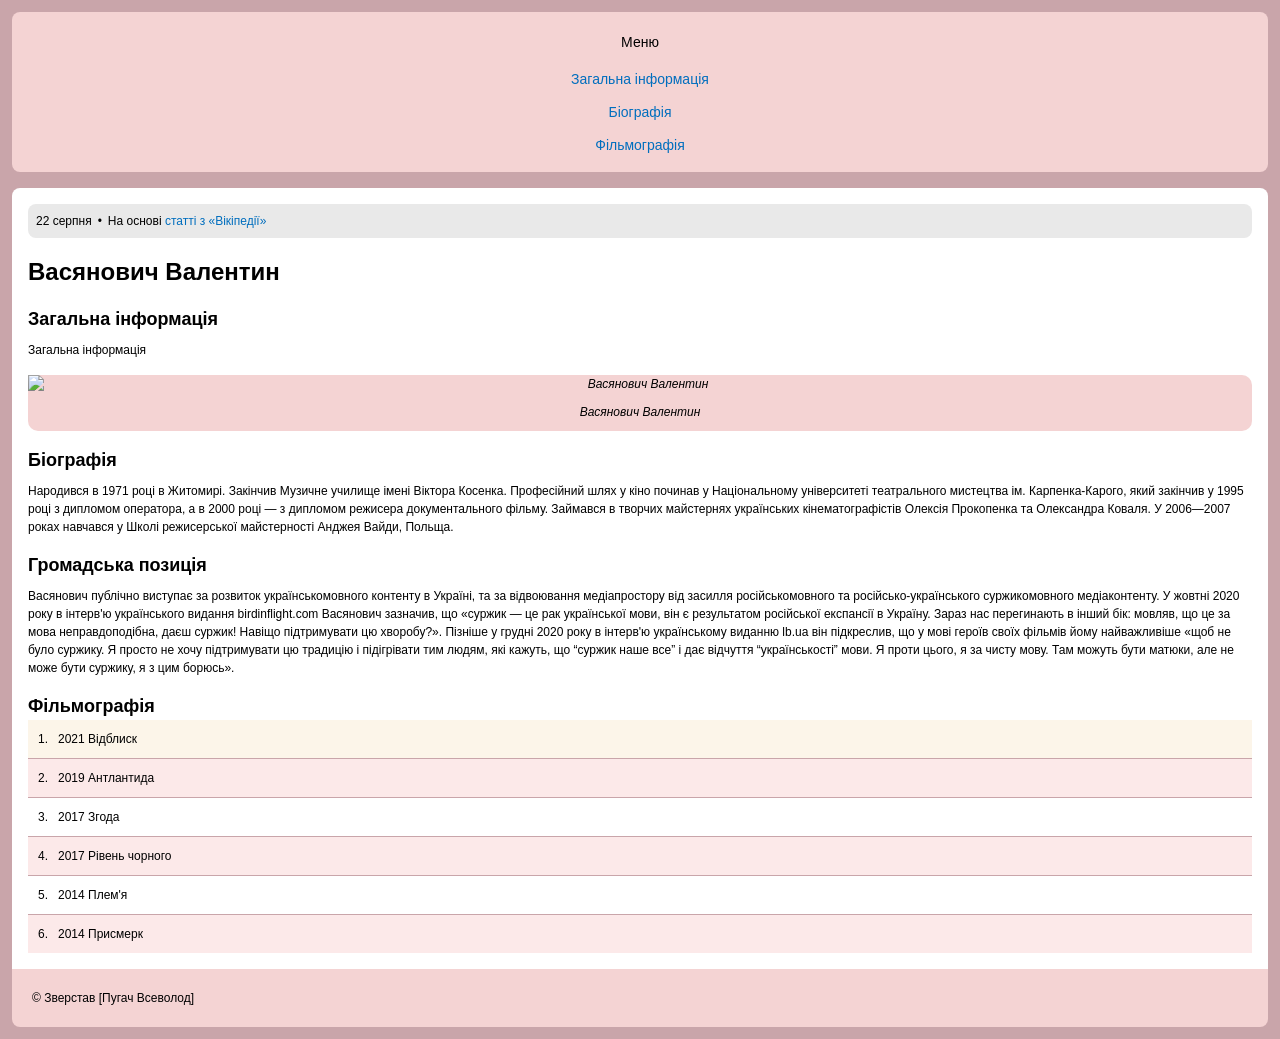
==== lesson11-praktyka/index.html @ e3b04235 "Add files via upload" ====
<!DOCTYPE html>
<html lang="en">
<head>
    <link href="style/style.css" rel="stylesheet">
    <meta charset="UTF-8">
    <title>Васянович Валентин</title>
    <meta name="viewport" content="width=device-width, initial-scale=1">
</head>
<body>
<div class="wrapper">
    <header>
        <nav>
            <span class="menu">Меню</span>
            <ul class="nav">
                <li><a href="#">Загальна інформація</a></li>
                <li><a href="#">Біографія</a></li>
                <li><a href="#">Фільмографія</a></li>
            </ul>
        </nav>
    </header>

    <main>
        <article class="date">
            <span>22 серпня</span>&bull;<span>На основі <a href="#">статті з «Вікіпедії»</a></span>
        </article>
        <article class="main">
            <h1>Васянович Валентин</h1>
            <section class="info">
                <h2>Загальна інформація</h2>
                <p>Загальна інформація</p>
            </section>
            <figure>
                <img src="image/image 1.png" alt="Васянович Валентин">
                <figcaption>Васянович Валентин</figcaption>
            </figure>
            <section class="info">
                <h2>Біографія</h2>
                <p>Народився в 1971 році в Житомирі. Закінчив Музичне училище імені Віктора Косенка. Професійний шлях у кіно починав у Національному університеті театрального мистецтва ім. Карпенка-Карого, який закінчив у 1995 році з дипломом оператора, а в 2000 році — з дипломом режисера документального фільму. Займався в творчих майстернях українських кінематографістів Олексія Прокопенка та Олександра Коваля. У 2006—2007 роках навчався у Школі режисерської майстерності Анджея Вайди, Польща.</p>
            </section>
            <section class="info">
                <h2>Громадська позиція</h2>
                <p>Васянович публічно виступає за розвиток українськомовного контенту в Україні, та за відвоювання медіапростору від засилля російськомовного та російсько-українського суржикомовного медіаконтенту. У жовтні 2020 року в інтерв'ю українського видання birdinflight.com Васянович зазначив, що «суржик — це рак української мови, він є результатом російської експансії в Україну. Зараз нас перегинають в інший бік: мовляв, що це за мова неправдоподібна, даєш суржик! Навіщо підтримувати цю хворобу?». Пізніше у грудні 2020 року в інтерв'ю українському виданню lb.ua він підкреслив, що у мові героїв своїх фільмів йому найважливіше «щоб не було суржику. Я просто не хочу підтримувати цю традицію і підігрівати тим людям, які кажуть, що “суржик наше все” і дає відчуття “українськості” мови. Я проти цього, я за чисту мову. Там можуть бути матюки, але не може бути суржику, я з цим борюсь».</p>
            </section>
            <section class="movie">
                <h2>Фільмографія</h2>
                <ol>
                    <li>2021 Відблиск</li>
                    <li>2019 Антлантида</li>
                    <li>2017 Згода</li>
                    <li>2017 Рівень чорного</li>
                    <li>2014 Плем'я</li>
                    <li>2014 Присмерк</li>
                </ol>
            </section>
        </article>
    </main>
    <footer>&copy; Зверстав [Пугач Всеволод]</footer>
</div>
</body>
</html>
---- lesson11-praktyka/style/style.css ----
:root {
    font-family: Verdana, Geneva, Tahoma, sans-serif;
    font-size: 12px;
    line-height: 1.5;
}
*, *:before, *:after {
    box-sizing: inherit;
}
* {
    margin: 0;
    padding: 0;
    text-decoration: none;
    list-style: none;
}
body {
    background: #C9A5AA;
}
.wrapper {
    margin: 12px;
}
nav {
    display: flex;
    flex-direction: column;
    text-align: center;
    align-items: center;
    font-size: 14px;
    border-radius: 8px;
    background: #F4D3D3;
    padding: 10px 0;
}
nav ul li{
    padding: 6px 0;
}
.menu{
    font-family: "Arial Black", sans-serif;
    padding: 10px 0;
    display: block;
}
.nav li{
    padding: 6px 0;
    display: block;
    width: 100%;
}
.nav{
    width: 100%;
}
.nav > li:hover{
    background: #FFF;
}
:link{
    color: #006EBE;
}
:link:hover{
    color: #5EAAE0;
}
:visited{
    color: #0B257D;
}
main{
    display: flex;
    flex-direction: column;
    padding: 16px;
    background: #FFF;
    border-radius: 8px 8px 0 0;
    margin-top: 16px;
    row-gap: 16px;
}
.main{
    display: flex;
    flex-direction: column;
    row-gap: 16px;
}
.date{
    background: #E9E9E9;
    padding: 8px;
    border-radius: 8px;
    display: flex;
    column-gap: 6px;
}
h1{
    font-size: 24px;
}
.info h2,
.movie h2{
    font-size: 18px;
    font-weight: bold;
}
.info{
    display: flex;
    flex-direction: column;
    row-gap: 8px;
}
figure{
    background: #F4D3D3;
    border-radius: 10px;
    text-align: center;
    font-style: italic;
}
figure img{
    display: block;
    max-width: 100%;
}
figcaption{
    padding: 10px 0;
}
.movie ol li{
    padding: 10px;
    border-bottom: 1px solid #C9A5AA;
    padding-left: 30px;
}
ol > li::before{
    content: counter(list-item) ".";
    display: inline-block;
    margin-left: -20px;
    width: 20px;
}
ol > li:last-child{
    border-bottom: none;
}
ol > li:first-child{
    background: #FCF5E9;
}
ol > li:nth-child(even){
    background: #FCE9E9;
}
footer{
    padding: 20px;
    border-radius: 0 0 8px 8px;
    background: #F4D3D3;
}
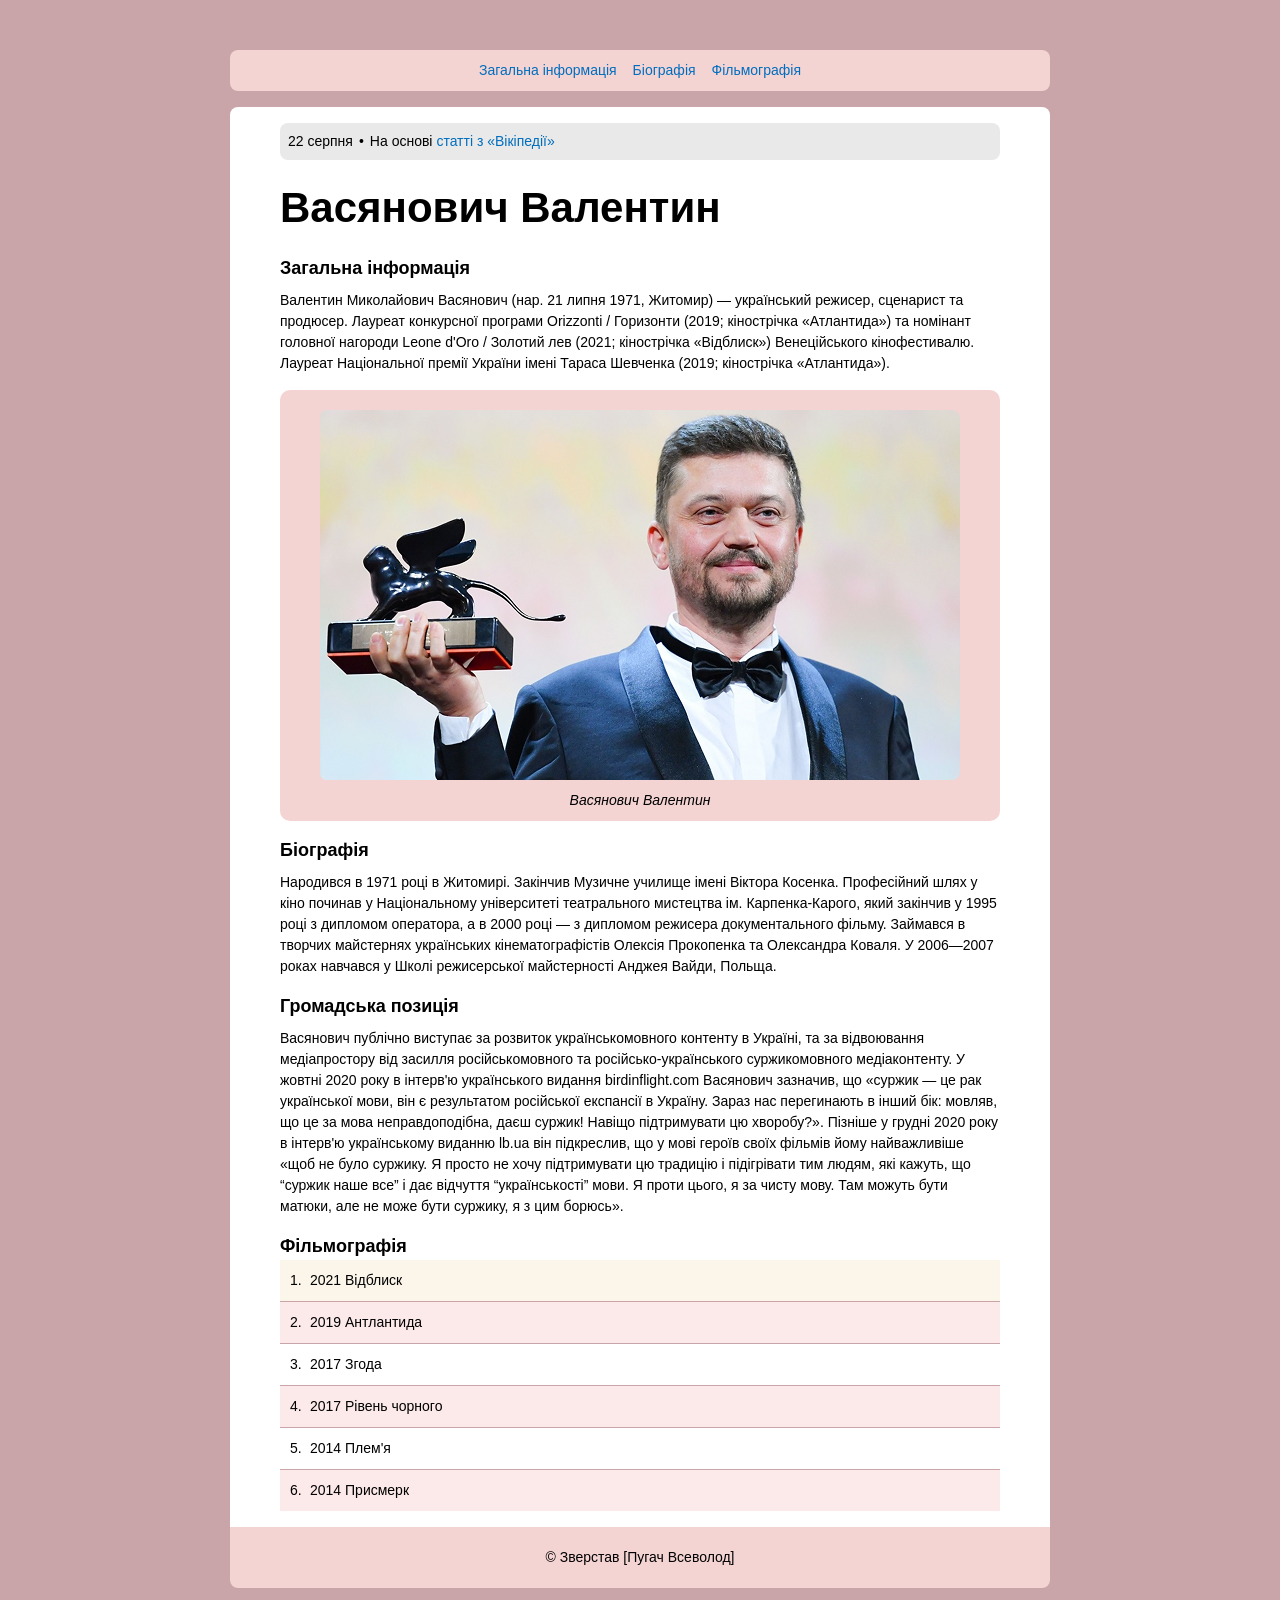
==== commit 2b5e1cb5: "Add files via upload" ====
--- a/lesson11-praktyka/index.html
+++ b/lesson11-praktyka/index.html
@@ -27,7 +27,7 @@
             <h1>Васянович Валентин</h1>
             <section class="info">
                 <h2>Загальна інформація</h2>
-                <p>Загальна інформація</p>
+                <p>Валентин Миколайович Васянович (нар. 21 липня 1971, Житомир) — український режисер, сценарист та продюсер. Лауреат конкурсної програми Orizzonti / Горизонти (2019; кінострічка «Атлантида») та номінант головної нагороди Leone d'Oro / Золотий лев (2021; кінострічка «Відблиск») Венеційського кінофестивалю. Лауреат Національної премії України імені Тараса Шевченка (2019; кінострічка «Атлантида»).</p>
             </section>
             <figure>
                 <img src="image/image 1.png" alt="Васянович Валентин">
--- a/lesson11-praktyka/style/style.css
+++ b/lesson11-praktyka/style/style.css
@@ -127,4 +127,70 @@
     padding: 20px;
     border-radius: 0 0 8px 8px;
     background: #F4D3D3;
+}
+@media (min-width: 620px){
+    .menu{
+        display: none;
+    }
+    nav{
+        display: flex;
+        flex-direction: row;
+        max-width: 27rem;
+        padding: 10px;
+    }
+    .nav{
+        width: auto;
+    }
+    .nav li{
+        display: inline;
+        width: auto;
+        margin: 6px;
+    }
+    nav ul li{
+        padding: 0;
+    }
+    footer{
+        text-align: center;
+    }
+    h1{
+        font-size: 42px;
+    }
+    h2{
+        font-size: 24px;
+    }
+    :root{
+        font-size: 14px;
+    }
+    figure{
+        display: flex;
+        flex-direction: column;
+        justify-content: center;
+        align-items: center;
+        padding: 0 20px;
+    }
+    figure img{
+        border-radius: 4px 4px 4px 4px;
+        margin: 20px 0 0 0;
+    }
+    main{
+        padding: 16px 50px;
+    }
+    .wrapper{
+        margin: 16px 50px;
+    }
+}
+@media (min-width: 820px){
+    .wrapper{
+        margin: 50px auto;
+        max-width: 820px;
+    }
+    nav{
+        min-width: 97.56%;
+    }
+    .nav{
+        width: 100%;
+    }
+    .nav li{
+        width: 100%;
+    }
 }
